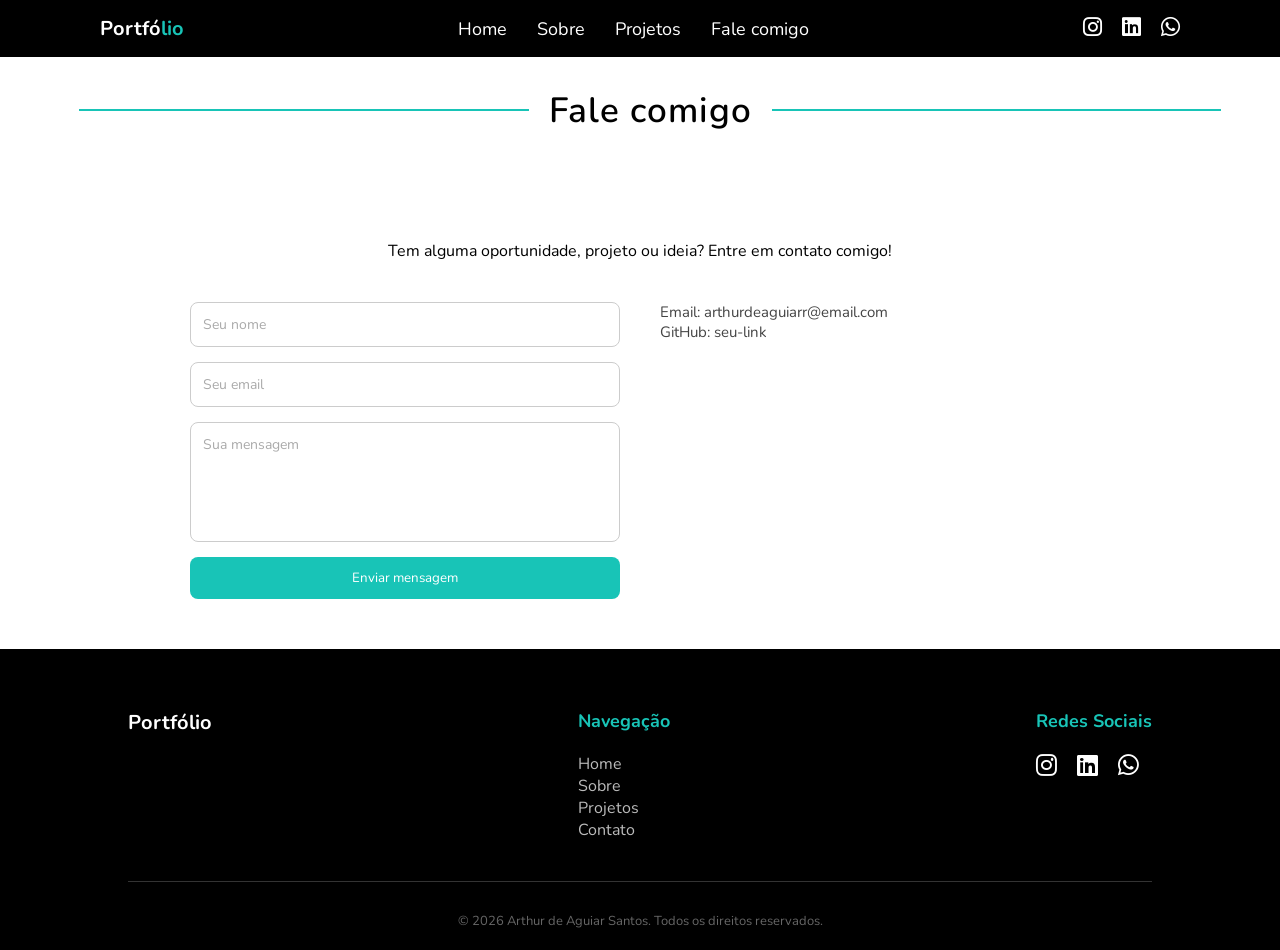
==== fale-comigo.html @ 5fce380a "Add files via upload" ====
<!DOCTYPE html>
<html lang="pt-br">
<head>
    <meta charset="UTF-8">
    <meta http-equiv="X-UA-Compatible" content="IE-edge">
    <meta name="viewport" content="width=device-width, initial-scale=1.0">
    <title>Desenvolvedor | Meu Portfólio</title>
    <link rel="stylesheet" href="./style.css">
    <link rel="preconnect" href="https://fonts.googleapis.com">
<link rel="preconnect" href="https://fonts.gstatic.com" crossorigin>
<link href="https://fonts.googleapis.com/css2?family=Nunito:ital,wght@0,200..1000;1,200..1000&display=swap" rel="stylesheet">
</head>

<body>
    <header>
        <nav>
            <h2 class="portfolio"><a href="index.html">Portfó<span>lio</span></a></h2>
            <ul>
                <li><a href="index.html">Home</a></li>
                <li><a href="sobre.html">Sobre</a></li>
                <li><a href="projetos.html">Projetos</a></li>
                <li><a href="fale-comigo.html">Fale comigo</a></li>
            </ul>
            <link rel="stylesheet" href="https://cdnjs.cloudflare.com/ajax/libs/font-awesome/6.5.1/css/all.min.css">
            <div class="contatos-header">
                <a href="https://instagram.com/arthurrx._" target="_blank"><i class="fa-brands fa-instagram"></i></a>
                <a href="https://linkedin.com/in/arthur-de-aguiar-a77995289" target="_blank"><i class="fa-brands fa-linkedin"></i></a>
                <a href="https://wa.me/5561981463733" target="_blank"><i class="fa-brands fa-whatsapp"></i></a>
            </div>
        </nav>
    </header>
    
    <main>
        <section class="contato">
            <div class="container-titulo">
                <div class="titulo-com-linha2">
                    <br><br><br><br><br><br><br><br><br><br>
                    <hr>
                    <h2>Fale comigo</h2>
                    <hr>
                </div>
            </div>

    <p class="descricao-contato">
    Tem alguma oportunidade, projeto ou ideia? Entre em contato comigo!</p>

    <div class="container-contato">
        <form class="formulario">
        <input type="text" placeholder="Seu nome" required>
        <input type="email" placeholder="Seu email" required>
        <textarea placeholder="Sua mensagem" required></textarea>
        <button type="submit">Enviar mensagem</button>
        </form>

        <div class="info-contato">
            <p>Email: arthurdeaguiarr@email.com</p>
            <p>GitHub: seu-link</p>
        </div>
    </div>
</section>
</main>

    <footer>
        <div class="rodape-conteudo">
            <div class="rodape-logo">
                <h2 class="portfolio">Portfó<pan>lio</pan></h2>
            </div>

            <div class="rodape-links">
                <h3>Navegação</h3>
                <ul>
                    <li><a href="index.html">Home</a></li>
                    <li><a href="sobre.html">Sobre</a></li>
                    <li><a href="projetos.html">Projetos</a></li>
                    <li><a href="fale-comigo.html">Contato</a></li>
                </ul>
            </div>

            <div class="rodape-social">
                <h3>Redes Sociais</h3>
                <div class="icones-social">
                    <a href="https://instagram.com/arthurrx._" target="_blank"><i class="fa-brands fa-instagram"></i></a>
                    <a href="https://linkedin.com/in/arthur-de-aguiar-a77995289" target="_blank"><i class="fa-brands fa-linkedin"></i></a>
                    <a href="https://wa.me/5561981463733" target="_blank"><i class="fa-brands fa-whatsapp"></i></a>  
                </div>
            </div>
        </div>

        <div class="rodape-direitos">
            <p>&copy; 2026 Arthur de Aguiar Santos. Todos os direitos reservados.</p>
        </div>
    </footer>
</body>
</html>
---- style.css ----
* {
    margin: 0;
    padding: 0;
    box-sizing: border-box;
    font-family: "Nunito", sans-serif;
}

body {
    background-color: #ffffff;
    overflow-x: hidden; 
}

/* HEADER */
header {
    background-color: #000000;   
    width: 100%;
    position: fixed; 
    top: 0;
    z-index: 1000; 
}

nav {
    display: flex;
    align-items: center;
    justify-content: space-between;
    padding: 15px 100px;
}

/* CORREÇÃO COMPLETA DO PORTFOLIO */
.portfolio { 
    color: #ffffff !important; 
    font-size: 20px; 
    cursor: pointer; 
    text-decoration: none !important;
    transition: 0.3s ease;
}

.portfolio span { 
    color: #18C4B7 !important;
    text-decoration: none !important; 
}

.portfolio:hover {
    opacity: 0.7;
}

.portfolio a {
    color: #ffffff !important;
    text-decoration: none !important;
}

.portfolio a:hover {
    color: #ffffff !important;
    text-decoration: none !important;
    opacity: 0.7;
}

/* LISTA CENTRALIZADA */
nav ul {
    display: flex;
    list-style: none;
    gap: 30px;
    align-items: center;
    margin-left: auto;
    margin-right: auto;
}

nav ul li {
    color: white;
    font-size: 18px;
    cursor: pointer;
    transition: 0.3s;
}

nav ul li a {
    text-decoration: none !important;
    color: white !important;
    transition: 0.3s;
    display: block;
}

nav ul li:hover,
nav ul li a:hover { 
    color: #18C4B7 !important; 
}

/* ÍCONES SOCIAIS */
.contatos-header { 
    display: flex; 
    gap: 20px; 
}

.contatos-header a i { 
    color: #ffffff; 
    font-size: 22px; 
    transition: 0.3s; 
}

.contatos-header a:hover i { 
    color: #18C4B7; 
    transform: scale(1.1); 
}

/* CONTEÚDO PRINCIPAL (HERO) */
.conteudo-principal {
    height: 100vh;
    display: flex;
    justify-content: space-between;
    align-items: center;
    padding: 0 10%;
    position: relative; 
    background-color: #ffffff;
}

.coluna-texto {
    max-width: 30%;
    z-index: 2;
}

.coluna-texto.direita {
    text-align: right;
}

.dev { 
    color: #18C4B7; 
    margin-top: 10px; 
}

.simbolo-dev {
    font-size: 60px;
    color: #e0e0e0;
    margin-bottom: 10px;
}

/* IMAGEM CENTRALIZADA */
.principal {
    position: absolute;
    left: 50%;
    top: 55%;
    transform: translate(-50%, -50%);
    width: 450px;
    height: auto;
    z-index: 1;
    pointer-events: none;
}

/* SEÇÃO SOBRE MIM */
.sobre-mim {
    display: flex;
    flex-direction: column;
    align-items: center;
    justify-content: center;
    padding: 100px 10%;
    background-color: #f4f4f4;
    min-height: 50vh;
}

.titulo-com-linha {
    display: flex;
    align-items: center; 
    gap: 20px;     
    width: 100%;
    margin-bottom: 20px; 
}

.titulo-com-linha h2 {
    white-space: nowrap; 
    font-size: 35px;
    margin: 0;       
}

.titulo-com-linha hr {
    flex-grow: 1;      
    height: 1px;         
    background-color: #18C4B7; 
    border: none;    
}

.texto-sobre {
    max-width: 700px;
    text-align: center;
}

.botao-contato {
    margin-top: 30px;
    padding: 12px 35px;
    background-color: #18C4B7;
    color: white;
    border: none;
    border-radius: 30px;
    cursor: pointer;
    font-weight: bold;
    transition: 0.3s;
}

.botao-contato:hover {
    background-color: #0000FF;
    transform: translateY(-3px);
}

/* RODAPÉ */
footer {
    background-color: #000000;
    color: #ffffff;
    padding: 60px 10% 20px;
    margin-top: 50px;
}

.rodape-conteudo {
    display: flex;
    justify-content: space-between;
    align-items: flex-start;
    flex-wrap: wrap;
    gap: 40px;
    border-bottom: 1px solid #333;
    padding-bottom: 40px;
}

.rodape-logo h2 {
    font-size: 20px;
}

.rodape-logo p {
    font-size: 14px;
    color: #bbb;
    margin-top: 15px;
}

.rodape-links h3, .rodape-social h3 {
    font-size: 18px;
    margin-bottom: 20px;
    color: #18C4B7;
}

.rodape-links ul {
    list-style: none;
}

.rodape-links ul li a {
    color: #bbb;
    text-decoration: none;
    transition: 0.3s;
}

.rodape-links ul li a:hover {
    color: #18C4B7;
    padding-left: 5px;
}

.icones-social { 
    display: flex; 
    gap: 20px; 
}

.icones-social a i { 
    color: #ffffff; 
    font-size: 24px; 
    transition: 0.3s; 
}

.icones-social a:hover i { 
    color: #18C4B7; 
    transform: translateY(-5px); 
}

.rodape-direitos {
    text-align: center;
    padding-top: 30px;
    color: #666;
    font-size: 13px;
}

.titulo-com-linha2 {
    display: flex;
    align-items: center; 
    justify-content: center;
    gap: 20px;     
    margin-bottom: 20px; 
}

.titulo-com-linha2 h2 {
    white-space: nowrap; 
    font-size: 35px;
    margin: 0;       
}

.titulo-com-linha2 hr {
    width: 35.1%;
    height: 2px;
    background-color: #18C4B7;
    border: none;
    flex: none;
}

.titulo-com-linha3 {
    display: flex;
    align-items: center; 
    justify-content: center;
    gap: 20px;     
    margin-bottom: 20px; 
}

.titulo-com-linha3 h2 {
    white-space: nowrap; 
    font-size: 35px;
    margin: 0;       
}

.titulo-com-linha3 hr {
    width: 30%;
    height: 2px;
    background-color: #18C4B7;
    border: none;
    flex: none;
}

.titulo-com-linha4 {
    display: flex;
    align-items: center; 
    justify-content: center;
    gap: 20px;     
    margin-bottom: 20px; 
}

.titulo-com-linha4 h2 {
    white-space: nowrap; 
    font-size: 35px;
    margin: 0;       
}

.titulo-com-linha4 hr {
    width: 29.2%;
    height: 2px;
    background-color: #18C4B7;
    border: none;
    flex: none;
}

.titulo-com-linha5 {
    display: flex;
    align-items: center; 
    justify-content: center;
    gap: 20px;     
    margin-bottom: 20px; 
}

.titulo-com-linha5 h2 {
    white-space: nowrap; 
    font-size: 35px;
    margin: 0;       
}

.titulo-com-linha5 hr {
    width: 30%;
    height: 2px;
    background-color: #18C4B7;
    border: none;
    flex: none;
}

.card {
    background-color: #ffffff;
    padding: 25px;
    border-radius: 15px;
    margin: 30px auto;
    max-width: 900px;
    box-shadow: 0 4px 15px rgba(0,0,0,0.08);
    list-style: none;
}

.card:hover {
    transform: translateY(-5px);
    transition: 0.3s;
}

.card p {
    font-size: 18px;
    line-height: 1.6;
    color: #444;
}

li {
    list-style: none;
}

.titulo-com-linha2 h2 {
    font-weight: 600;
    letter-spacing: 1px;
}

.grid-projetos {
    display: grid;
    grid-template-columns: repeat(auto-fit, minmax(250px, 1fr));
    gap: 25px;
    max-width: 1000px;
    margin: 40px auto;
}

.card-projeto {
    background: white;
    padding: 20px;
    border-radius: 15px;
    box-shadow: 0 4px 15px rgba(0,0,0,0.08);
    transition: 0.3s;
}

.card-projeto:hover {
    transform: translateY(-8px);
}

.card-projeto h3 {
    margin-bottom: 10px;
}

.card-projeto p {
    font-size: 14px;
    color: #555;
}

.techs {
    margin-top: 15px;
    display: flex;
    flex-wrap: wrap;
    gap: 8px;
}

.techs span {
    background-color: #18C4B7;
    color: white;
    padding: 5px 10px;
    border-radius: 15px;
    font-size: 12px;
}

.links {
    margin-top: 15px;
    display: flex;
    gap: 10px;
}

.links a {
    text-decoration: none;
    color: #18C4B7;
    font-weight: bold;
    font-size: 14px;
}

.container-contato {
    display: flex;
    gap: 40px;
    max-width: 900px;
    margin: 40px auto;
    flex-wrap: wrap;
}

.formulario {
    flex: 1;
    display: flex;
    flex-direction: column;
    gap: 15px;
}

.formulario input,
.formulario textarea {
    padding: 12px;
    border-radius: 8px;
    border: 1px solid #ccc;
    font-size: 14px;
}

.formulario textarea {
    min-height: 120px;
    resize: none;
}

.formulario button {
    background-color: #18C4B7;
    color: white;
    border: none;
    padding: 12px;
    border-radius: 8px;
    cursor: pointer;
    transition: 0.3s;
}

.formulario button:hover {
    background-color: #139e93;
}

.info-contato {
    flex: 1;
    font-size: 15px;
    color: #444;
}

input::placeholder,
textarea::placeholder {
    color: #aaa;
}

input:focus,
textarea:focus {
    outline: none;
    border-color: #18C4B7;
}

.descricao-contato {
    text-align: center;
    max-width: 600px;
    margin: 20px auto;
}
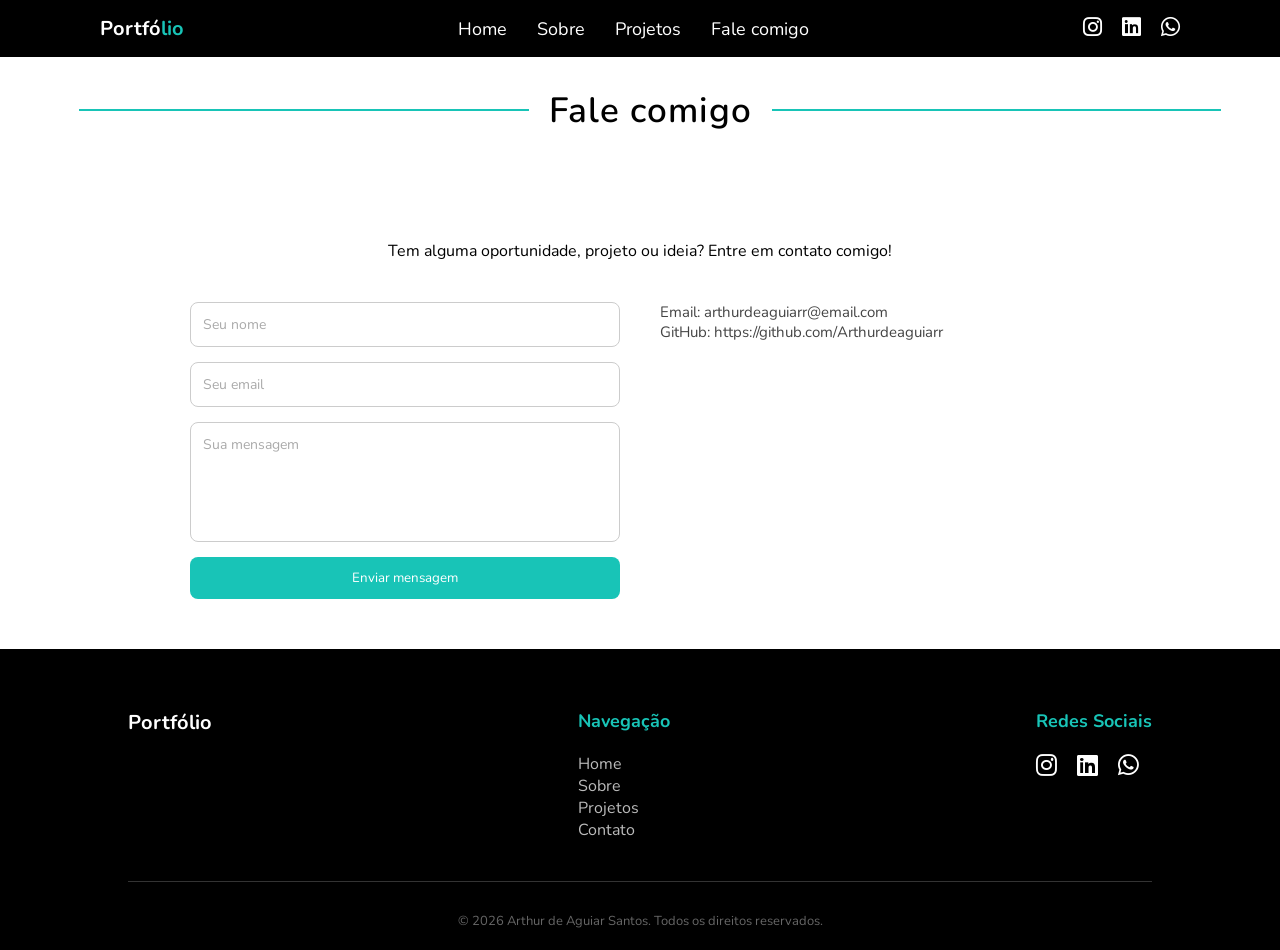
==== commit 42dc6d59: "Refactor fale-comigo.html with updates and fixes Updated the page title and added a script reference" ====
--- a/fale-comigo.html
+++ b/fale-comigo.html
@@ -4,11 +4,13 @@
     <meta charset="UTF-8">
     <meta http-equiv="X-UA-Compatible" content="IE-edge">
     <meta name="viewport" content="width=device-width, initial-scale=1.0">
-    <title>Desenvolvedor | Meu Portfólio</title>
+    <title>Portfólio | Fale Comigo</title>
     <link rel="stylesheet" href="./style.css">
     <link rel="preconnect" href="https://fonts.googleapis.com">
 <link rel="preconnect" href="https://fonts.gstatic.com" crossorigin>
 <link href="https://fonts.googleapis.com/css2?family=Nunito:ital,wght@0,200..1000;1,200..1000&display=swap" rel="stylesheet">
+<script src="javascript/script.js" defer></script>
+<link rel="stylesheet" href="https://cdnjs.cloudflare.com/ajax/libs/font-awesome/6.5.1/css/all.min.css">
 </head>
 
 <body>
@@ -49,12 +51,12 @@
         <input type="text" placeholder="Seu nome" required>
         <input type="email" placeholder="Seu email" required>
         <textarea placeholder="Sua mensagem" required></textarea>
-        <button type="submit">Enviar mensagem</button>
+        <button id="contactForm" type="submit">Enviar mensagem</button>
         </form>
 
         <div class="info-contato">
             <p>Email: arthurdeaguiarr@email.com</p>
-            <p>GitHub: seu-link</p>
+            <p>GitHub: https://github.com/Arthurdeaguiarr</p>
         </div>
     </div>
 </section>
@@ -91,4 +93,4 @@
         </div>
     </footer>
 </body>
-</html>+</html>
